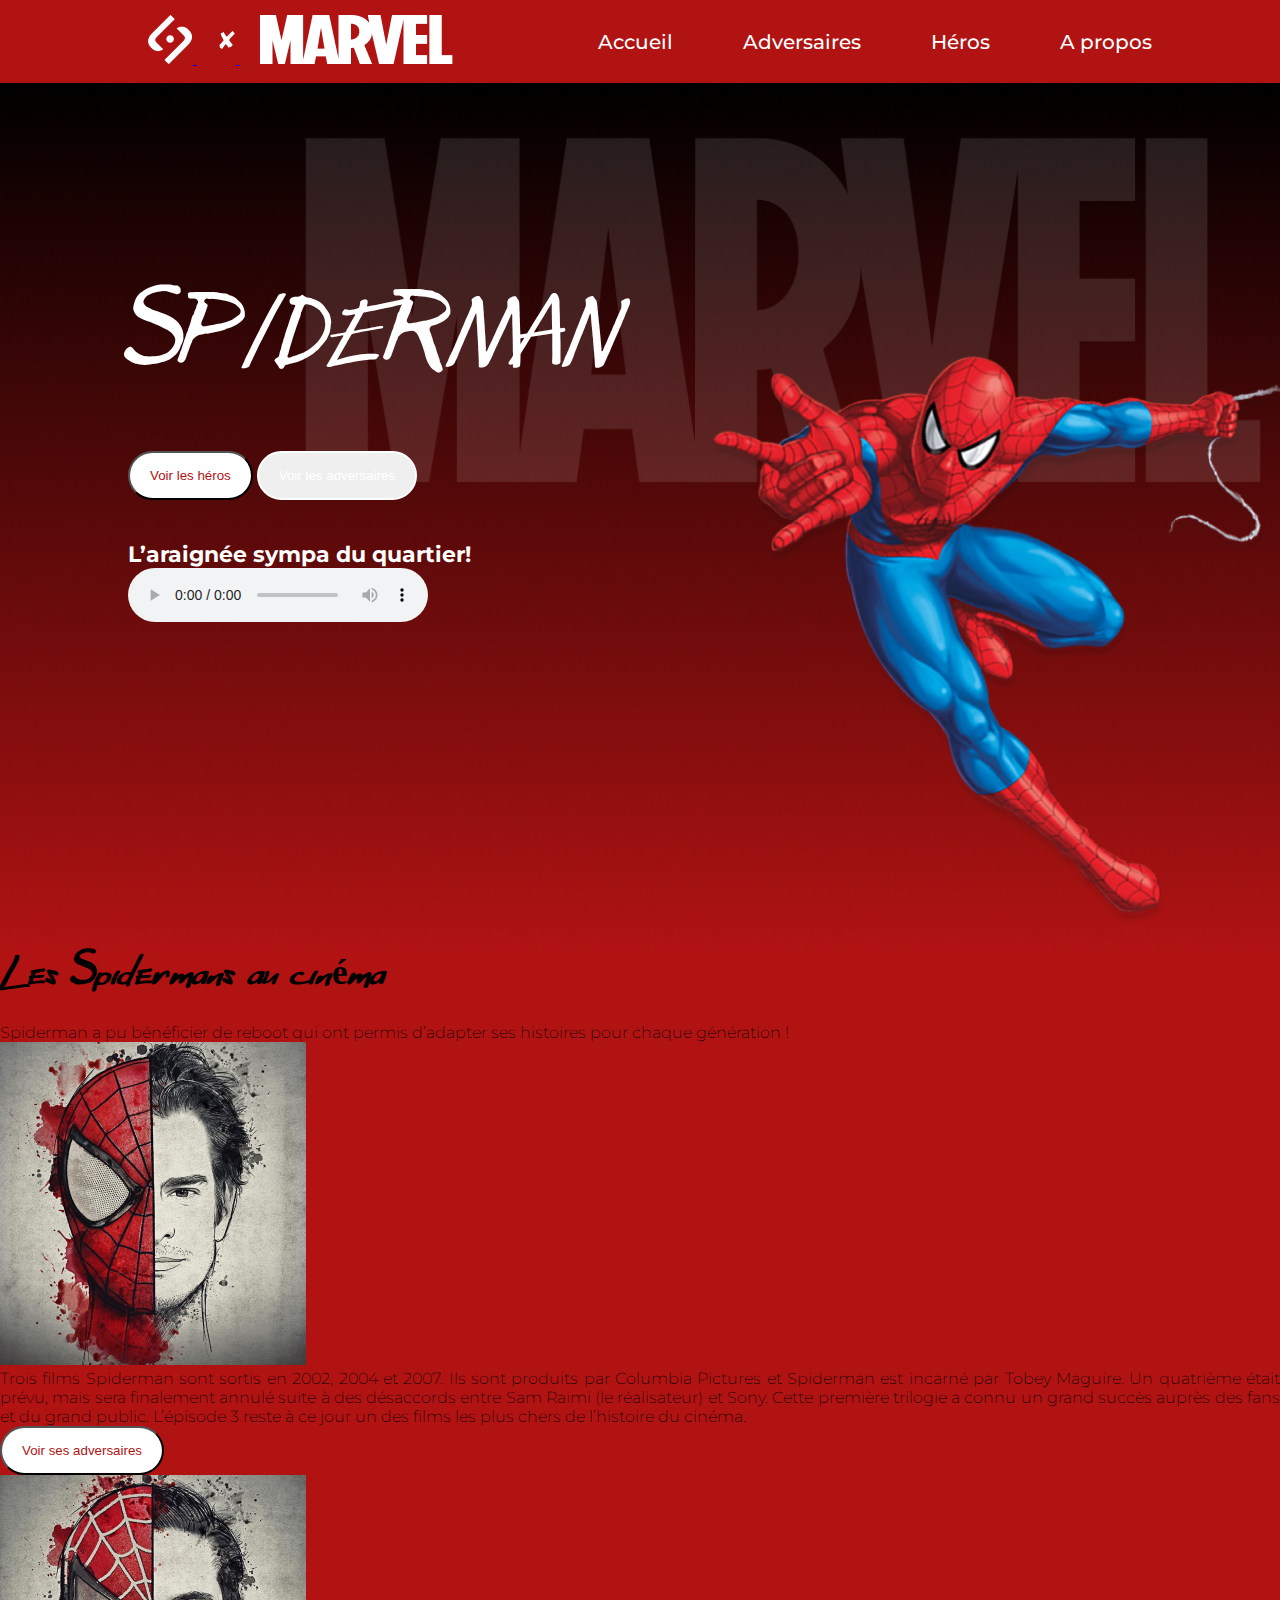
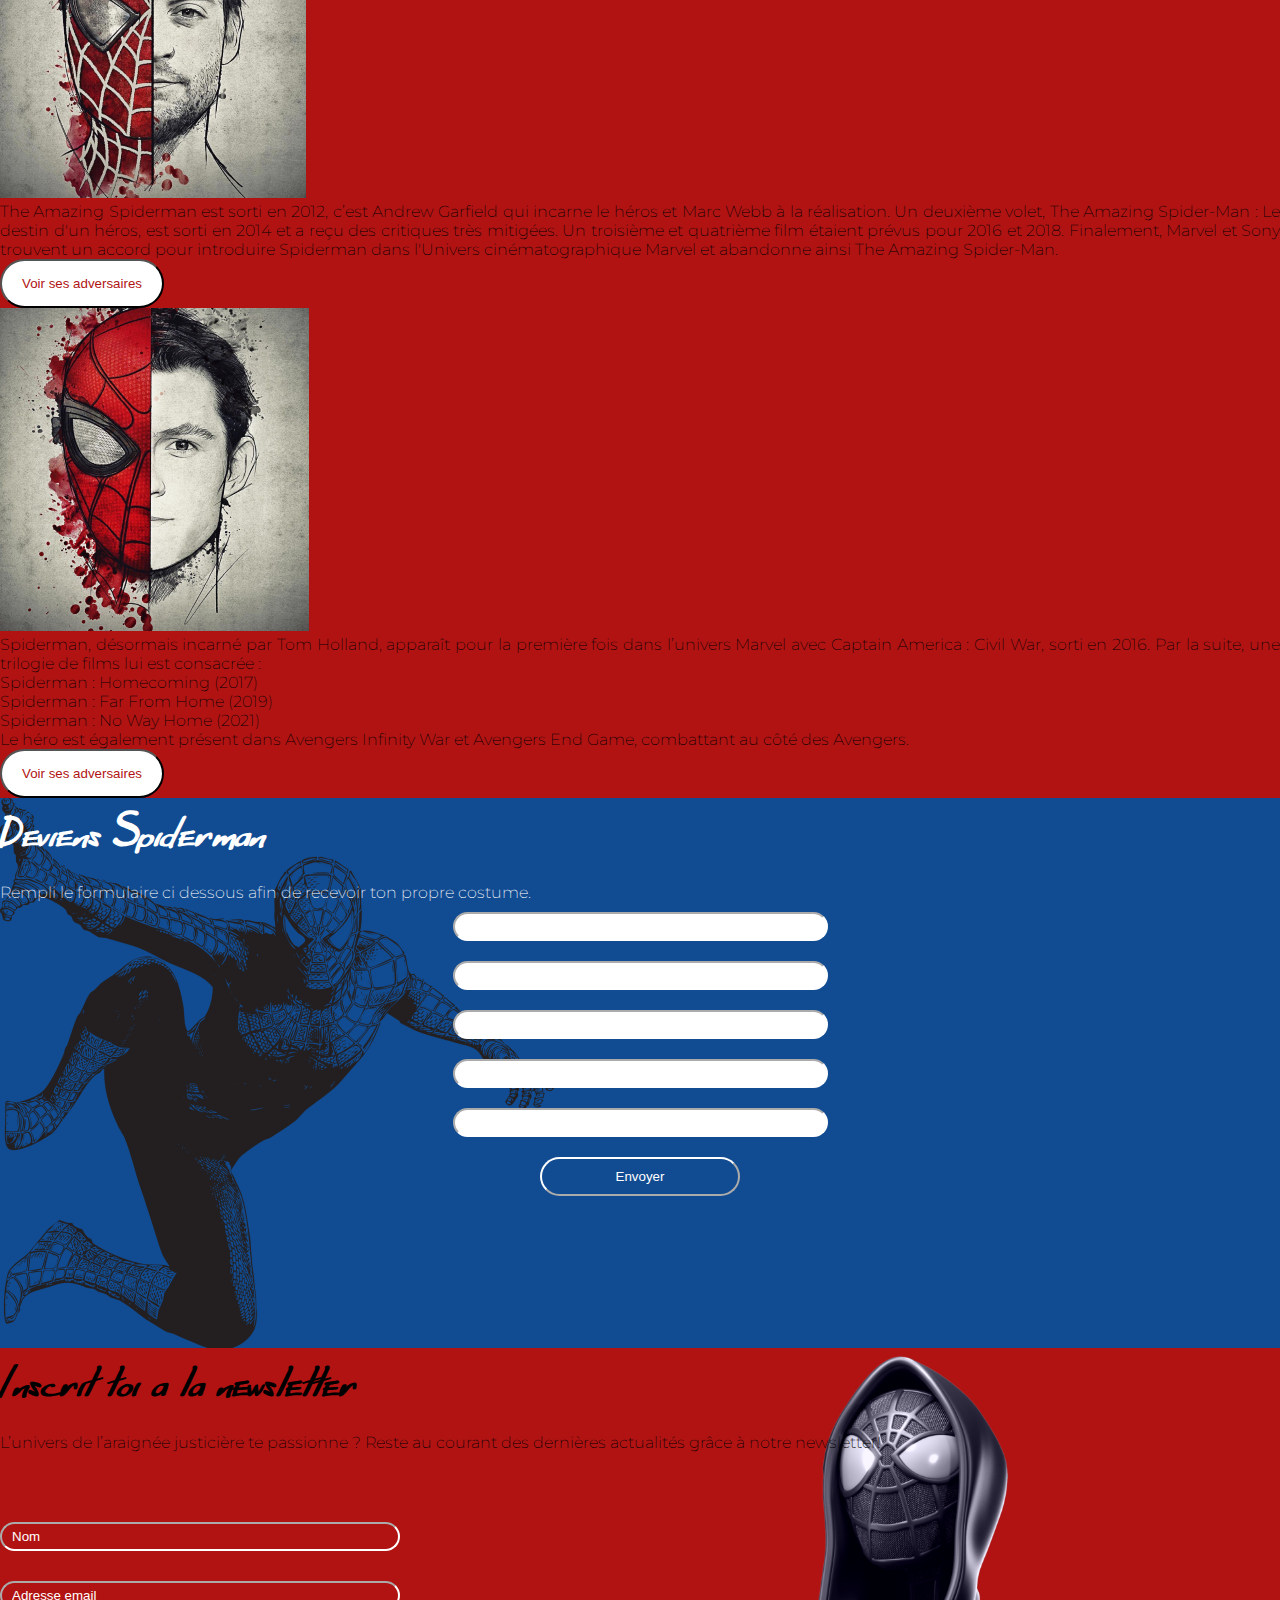
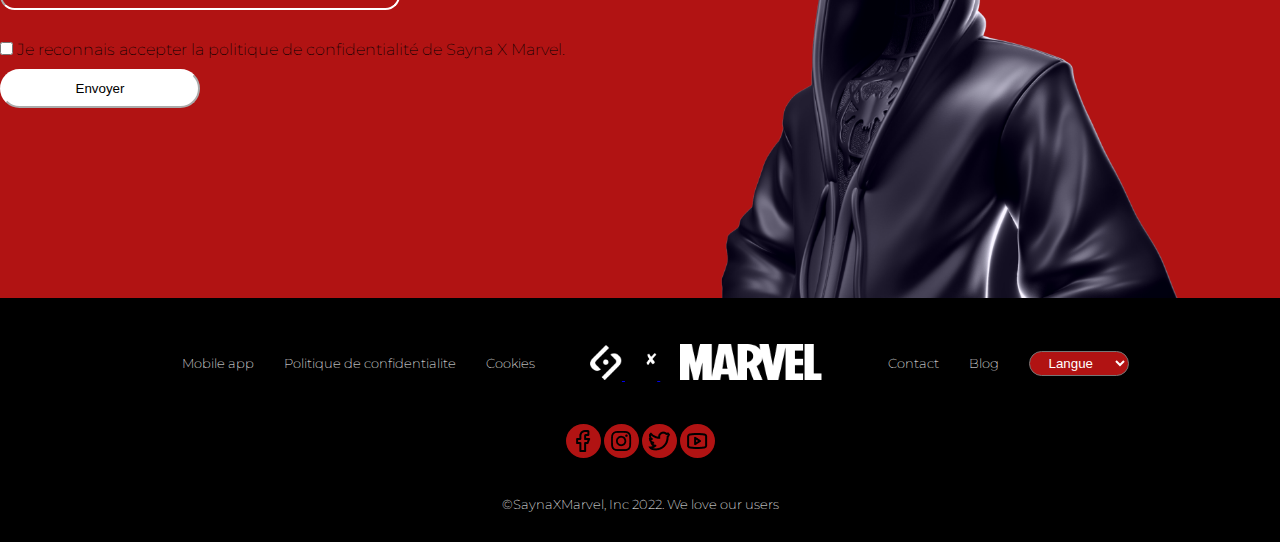
==== index.html @ 42067f9f "Commit N°1" ====
<!DOCTYPE html>
<html lang="fr">

<head>
    <meta charset="UTF-8">
    <meta http-equiv="X-UA-Compatible" content="IE=edge">
    <meta name="viewport" content="width=device-width, initial-scale=1.0">
    <link href="https://cdn.jsdelivr.net/npm/bootstrap@5.1.3/dist/css/bootstrap.min.css" rel="stylesheet" integrity="sha384-1BmE4kWBq78iYhFldvKuhfTAU6auU8tT94WrHftjDbrCEXSU1oBoqyl2QvZ6jIW3" crossorigin="anonymous">
    <link rel="stylesheet" href="https://cdnjs.cloudflare.com/ajax/libs/font-awesome/6.1.1/css/all.min.css" integrity="sha512-KfkfwYDsLkIlwQp6LFnl8zNdLGxu9YAA1QvwINks4PhcElQSvqcyVLLD9aMhXd13uQjoXtEKNosOWaZqXgel0g==" crossorigin="anonymous" referrerpolicy="no-referrer"
    />
    <link rel="stylesheet" href="./assets/css/adversaires.css">
    <link rel="stylesheet" href="./assets/css/index.css">
    <title>Spiderman - Accueil</title>
</head>

<body>
    <header id="header-top">
        <nav>
            <div class="conteneur navigbar">
                <div class="brand">
                    <a href="bonus.html">
                        <img src="./assets/logo/logo1.png" alt="">
                        <img src="./assets/logo/logo2.png" alt="">
                        <img src="./assets/logo/logo3.png" alt="">
                    </a>
                </div>
                <div class="menu">
                    <ul>
                        <li><a href="index.html">Accueil</a></li>
                        <li><a href="adversaires.html">Adversaires</a></li>
                        <li><a href="heros.html">Héros</a></li>
                        <li><a href="apropos.html">A propos</a></li>
                    </ul>
                </div>
            </div>
        </nav>
    </header>
    <main>
        <section id="hero">
            <div class="conteneur">
                <nav>
                    <div class="brand-mobile">
                        <a href="index.html">
                            <img src="./assets/logo/logo1.png" width="15%" alt="">
                            <img src="./assets/logo/logo2.png" width="10%" alt="">
                            <img src="./assets/logo/logo3.png" width="60%" alt="">
                        </a>
                        <div><i class="fa-solid fa-ellipsis fa-2x"></i></div>
                    </div>
                </nav>
            </div>
            <div class="conteneur box">
                <h1 class="titre">SPIDERMAN</h1>
                <div class="cta mt-5">
                    <button type="button" class="btn button1 me-5 ">Voir les héros</button>
                    <button type="button" class="btn button2">Voir les adversaires</button>
                </div>
                <p class="description">L’araignée sympa du quartier!</p>
                <audio class="mt-4" src="./assets/audio/audio1.mp3" controls></audio>
            </div>
        </section>
        <section id="lesspiderman" class="pb-5">
            <div class="container text-white">
                <div class="row">
                    <div class="col-md-6">
                        <h1 class="text-uppercase">Les Spidermans au cinéma</h1>
                        <p>Spiderman a pu bénéficier de reboot qui ont permis d’adapter ses histoires pour chaque génération !
                        </p>
                    </div>
                </div>
                <div class="row">
                    <div class="col-md-4 card-unique">
                        <img src="./assets/img/img2.png" class="card-img-top" alt="...">
                        <div class="card-body">
                            <p class="card-text">Trois films Spiderman sont sortis en 2002, 2004 et 2007. Ils sont produits par Columbia Pictures et Spiderman est incarné par Tobey Maguire. Un quatrième était prévu, mais sera finalement annulé suite à des désaccords entre
                                Sam Raimi (le réalisateur) et Sony. Cette première trilogie a connu un grand succès auprès des fans et du grand public. L’épisode 3 reste à ce jour un des films les plus chers de l’histoire du cinéma.
                            </p>
                            <button type="button" class="btn button1">Voir ses adversaires</button>
                        </div>
                    </div>
                    <div class="col-md-4 card-unique">
                        <img src="./assets/img/img3.png" class="card-img-top" alt="...">
                        <div class="card-body">
                            <p class="card-text">The Amazing Spiderman est sorti en 2012, c’est Andrew Garfield qui incarne le héros et Marc Webb à la réalisation. Un deuxième volet, The Amazing Spider-Man : Le destin d'un héros, est sorti en 2014 et a reçu des critiques
                                très mitigées. Un troisième et quatrième film étaient prévus pour 2016 et 2018. Finalement, Marvel et Sony trouvent un accord pour introduire Spiderman dans l'Univers cinématographique Marvel et abandonne ainsi The Amazing
                                Spider-Man.
                            </p>
                            <button type="button" class="btn button1">Voir ses adversaires</button>
                        </div>
                    </div>
                    <div class="col-md-4 card-unique">
                        <img src="./assets/img/img4.png" class="card-img-top" alt="...">
                        <div class="card-body">
                            <p class="card-text">Spiderman, désormais incarné par Tom Holland, apparaît pour la première fois dans l’univers Marvel avec Captain America : Civil War, sorti en 2016. Par la suite, une trilogie de films lui est consacrée :
                                <ul>
                                    <li>Spiderman : Homecoming (2017)</li>
                                    <li>Spiderman : Far From Home (2019)</li>
                                    <li>Spiderman : No Way Home (2021)</li>
                                </ul>
                                Le héro est également présent dans Avengers Infinity War et Avengers End Game, combattant au côté des Avengers.
                            </p>
                            <button type="button" class="btn button1">Voir ses adversaires</button>
                        </div>
                    </div>
                </div>
            </div>
        </section>
    </main>
    <section id="spiderman">
        <div class="container text-center">
            <div class="spider-content float-end">
                <div class="spiderman-head">
                    <h1 class="text-uppercase">Deviens Spiderman</h1>
                    <p>Rempli le formulaire ci dessous afin de recevoir ton propre costume.</p>
                </div>
                <div class="spiderman-formulaire text-center ">
                    <form action="" method="">
                        <input class="form-spiderman" type="text" placeholder="Nom">
                        <input class="form-spiderman" type="text" placeholder="Prenom">
                        <input class="form-spiderman" type="text" placeholder="Taille(cm)">
                        <input class="form-spiderman" type="text" placeholder="Poids en (kg)">
                        <input class="form-spiderman" type="email" name="" id="" placeholder="Adresse email">
                        <input class="form-button" type="submit" value="Envoyer">
                    </form>
                </div>
            </div>
        </div>
    </section>
    <section id="newsletter">
        <div class="container">
            <div class="row">
                <div class="col-md-6 text-white">
                    <div class="newsletter-head">
                        <h1 class="text-uppercase"> Inscrit toi a la newsletter</h1>
                        <p>L’univers de l’araignée justicière te passionne ? Reste au courant des dernières actualités grâce à notre newsletter!
                        </p>
                    </div>
                    <div class="newsletter-formulaire text-center ">
                        <form action="" method="">
                            <input class="form-newsletter" type="text" placeholder="Nom">
                            <div>
                                <input class="form-newsletter" type="email" name="" id="" placeholder="Adresse email">
                            </div>
                            <div>
                                <div class="d-flex text-center justify-content-center align-items-center ">
                                    <input type="checkbox" id="subscribeNews" name="subscribe" value="newsletter">
                                    <label for="subscribeNews" class="label pt-4">Je reconnais accepter la politique de confidentialité
                                de Sayna X Marvel. 
                            </div>
                            </div>
                            <input class="form-button btn" type="submit" value="Envoyer">
                        </form>
                    </div>
                </div>
            </div>
        </div>
    </section>
    <footer>
        <div class="conteneur footer">
            <div class="navigation-footer">
                <ul class="list1">
                    <li><a href="#">Mobile app</a></li>
                    <li><a href="#">Politique de confidentialite</a></li>
                    <li><a href="#">Cookies</a></li>
                </ul>
                <div class="brand">
                    <a href="#">
                        <img src="./assets/logo/logo1.png" width="16%" alt="">
                        <img src="./assets/logo/logo2.png" width="10%" alt="">
                        <img src="./assets/logo/logo3.png" width="50%" alt="">
                    </a>
                </div>
                <ul class="list2">
                    <li><a href="#">Contact</a></li>
                    <li><a href="#">Blog</a></li>
                    <li><select class="formselect">
                        <option selected="">Langue</option>
                        <option>Francais</option>
                        <option>Anglais</option>
                        <option>Espagnol</option>
                        <option>Creole</option>
                        </select></li>
                </ul>
            </div>
            <div class="media">
                <img src="./assets/logo/logof.png" alt="">
                <img src="./assets/logo/logoi.png" alt="">
                <img src="./assets/logo/logot.png" alt="">
                <img src="./assets/logo/logoy.png" alt="">
            </div>
            <div class="copyright">
                <p>&copy;SaynaXMarvel, Inc 2022. We love our users</p>
            </div>
        </div>
    </footer>
    <script src="https://cdn.jsdelivr.net/npm/bootstrap@5.1.3/dist/js/bootstrap.bundle.min.js" integrity="sha384-ka7Sk0Gln4gmtz2MlQnikT1wXgYsOg+OMhuP+IlRH9sENBO0LRn5q+8nbTov4+1p" crossorigin="anonymous"></script>
</body>
</html>
---- assets/css/adversaires.css ----
@import url('https://fonts.googleapis.com/css2?family=Montserrat:wght@100;200;300;500;700;800;900&display=swap');
@font-face {
    font-family: 'far_from_homecomingregular';
    src: url(../police/Far-From-Homecoming-Updated.otf) format('OpenType');
}

* {
    margin: 0;
    padding: 0;
    box-sizing: border-box;
}

body {
    font-family: Montserrat, sans-serif;
    font-weight: 200;
}

.conteneur {
    width: 80%;
    margin: 0 auto;
}

ul {
    margin: 0;
    padding: 0;
    list-style-type: none;
}

:root {
    --primary-ad-color: #f1c530;
    --black-ad-color: #000000;
    --white-ad-color: #ffffff;
}

.brand-mobile {
    display: none;
}


/* Design Navigation */

#header-top nav {
    background-color: var(--primary-ad-color);
    padding: 15px 0;
}

#header-top nav .navigbar {
    display: flex;
    justify-content: space-between;
    align-items: center;
}

#header-top nav .brand img,
footer .brand img {
    padding-left: 20px;
}

#header-top nav .brand img:nth-child(2),
footer .brand img:nth-child(2) {
    padding-bottom: 15px;
}

#header-top nav .menu ul {
    display: flex;
    justify-content: space-between;
    align-items: center;
}

#header-top nav .menu ul li {
    margin-left: 70px;
    font-size: 20px;
}

#header-top nav .menu ul li a {
    text-decoration: none;
    font-weight: 500;
    color: var(--white-ad-color);
}


/* La partie Hero Design */

#hero {
    background-image: url("../img/img7.png");
    height: 550px;
    background-repeat: no-repeat;
    background-position: center right;
    background-size: cover;
}

#hero div {
    color: var(--white-ad-color);
}

#hero .titre {
    font-family: 'far_from_homecomingregular';
    font-size: 5em;
    font-weight: 100;
}

#hero .description {
    font-weight: bold;
    font-size: 1.4em;
}

#hero .box {
    position: relative;
    top: 25%;
}


/* La section des cartes Design */

#card-section {
    background-color: var(--primary-ad-color);
    padding-top: 40px;
}

#card-section .card {
    display: flex;
    justify-content: center;
    flex-wrap: wrap;
}

#card-section .card-hero {
    border: 6px solid var(--black-ad-color);
    border-bottom-left-radius: 50px;
    border-bottom-right-radius: 50px;
    width: 300px;
    height: 600px;
    margin: 20px;
    overflow: hidden;
    box-shadow: 0px 4px 6px var(--black-ad-color);
}

#card-section .card-hero .card-image {
    background-color: var(--white-ad-color);
    height: 180px;
    margin-bottom: 15px;
    background-size: cover;
    background-position: center;
}

#card-section .card-hero:hover {
    transform: scale(1.05);
    cursor: pointer;
    transition: all 0.5s ease-in-out;
    color: var(--white-ad-color);
    background-color: var(--black-ad-color);
}


/* Ajout des images par carte */

#card-section .card-hero .card-image-1 {
    background-image: url(../img/img8.png);
}

#card-section .card-hero .card-image-2 {
    background-image: url(../img/img9.png);
}

#card-section .card-hero .card-image-3 {
    background-image: url(../img/img10.png);
}


/* Design carte contenu */

#card-section .card-hero .card-title {
    text-align: center;
    font-weight: bold;
}

#card-section .card-hero .card-content {
    padding: 15px;
    font-size: 15px;
}

#card-section .card-hero .card-content p {
    margin-bottom: 10px;
    padding-bottom: 5px;
}

#card-section .card-hero .card-content span {
    font-weight: bold;
}


/* Design Footer  */

footer {
    background-color: var(--black-ad-color);
    padding: 20px 0;
}

.footer {
    color: var(--white-ad-color);
    text-align: center;
    font-size: 13px;
}

.navigation-footer {
    display: flex;
    justify-content: center;
    align-items: center;
    padding: 2em 0;
}

.navigation-footer .list1,
.navigation-footer .list2 {
    display: flex;
    justify-content: center;
    align-items: center;
}

.navigation-footer li {
    padding-left: 30px;
}

.navigation-footer li a {
    color: var(--white-ad-color);
    text-decoration: none;
}

.navigation-footer .list2 .formselect {
    background-color: var(--primary-ad-color);
    border-radius: 50px;
    width: 100px;
    color: var(--white-ad-color);
    padding: 3px 15px;
}

footer .media {
    padding: 15px;
    margin-bottom: 10px;
}

footer .media img {
    background-color: var(--primary-ad-color);
    color: var(--white-ad-color);
    padding: 5px;
    border-radius: 50%;
}

footer .copyright {
    padding: 10px;
}


/* Mobile */

@media screen and (max-width: 768px) {
    nav .menu {
        display: none;
    }
    #hero .titre {
        font-family: 'far_from_homecomingregular';
        font-size: 5em;
        font-weight: 100;
    }
    #hero .description {
        font-weight: bold;
        font-size: 1em;
    }
}

@media screen and (max-width: 600px) {
    .conteneur {
        width: 90%;
        margin: 0 auto;
    }
    #header-top {
        display: none;
    }
    .brand-mobile {
        display: flex;
        justify-content: space-between;
        align-items: center;
        padding-top: 20%;
    }
    #hero .titre {
        font-family: 'far_from_homecomingregular';
        font-size: 2em;
        font-weight: 100;
    }
    #hero .description {
        font-weight: bold;
        font-size: 0.7em;
    }
    /* Footer mobile*/
    .navigation-footer {
        display: block;
    }
    .navigation-footer .list1,
    .navigation-footer .list2 {
        display: block;
        padding-bottom: 10px;
    }
    .navigation-footer .list1 {
        margin-bottom: 20px;
    }
    .navigation-footer .list2 {
        margin-top: 20px;
    }
    .navigation-footer .list1 li,
    .navigation-footer .list2 li {
        padding-bottom: 10px;
    }
    footer .copyright {
        font-size: 10px;
    }
}
---- assets/css/index.css ----
:root {
    --primary-ad-color: #b11313;
    --black-ad-color: #000000;
    --white-ad-color: #ffffff;
    --blue-color: #114c92;
}

#hero {
    background-image: url("../img/img1.png");
    background-color: var(--primary-ad-color);
    height: 870px;
    background-repeat: no-repeat;
    background-position: center right;
    background-size: auto;
}

.titre {
    margin-bottom: 50px;
}

#lesspiderman {
    background-color: var(--primary-ad-color);
}

#lesspiderman h1 {
    font-size: 35px;
}

.cta {
    margin-top: 70px;
    margin-bottom: 40px;
}

.button1 {
    background-color: var(--white-ad-color);
    color: var(--primary-ad-color);
    border-radius: 40px;
    padding: 15px 20px;
}

.cta .button2 {
    border: var(--white-ad-color) 2px solid;
    color: var(--white-ad-color);
    border-radius: 40px;
    padding: 15px 20px;
}

.card-text {
    text-align: justify;
}


/* .card-unique{
    width: 30%;
    margin-right: auto;
} */

.card-unique ul {
    list-style-type: disc;
    margin-left: 20px;
    padding: 0;
    margin: 0;
}

#spiderman {
    color: var(--white-ad-color);
    background-color: var(--blue-color);
    height: 550px;
    background-image: url("../img/img5.png");
    background-position: center left;
    background-size: auto;
    background-repeat: no-repeat;
    padding: 20px 0;
}

h1 {
    font-family: 'far_from_homecomingregular';
    font-size: 35px;
    margin-bottom: 30px;
}

#spiderman form {
    display: flex;
    flex-direction: column;
}

#spiderman .spiderman-formulaire .form-spiderman,
input[type=submit] {
    width: 375px;
    border-radius: 30px;
    color: var(--white-ad-color);
    border-color: var(--white-ad-color);
    padding: 5px;
    margin: 10px auto;
}

input[type=submit] {
    width: 200px;
    background-color: transparent;
    padding: 10px 20px;
}

#newsletter {
    background-color: var(--primary-ad-color);
    height: 550px;
    background-image: url("../img/img6.png");
    background-position: center right;
    background-size: 700px;
    background-repeat: no-repeat;
    padding: 20px 0;
}

.newsletter-formulaire {
    margin-top: 70px;
}

.newsletter-formulaire input[type=text],
.newsletter-formulaire input[type=email] {
    border-radius: 20px;
    width: 400px;
    margin-bottom: 30px;
    padding: 5px 10px;
    background-color: #ffffff00;
    border-color: white;
}

::placeholder {
    color: white;
}

.newsletter-formulaire input[type=submit] {
    background-color: white;
    color: #000000;
}
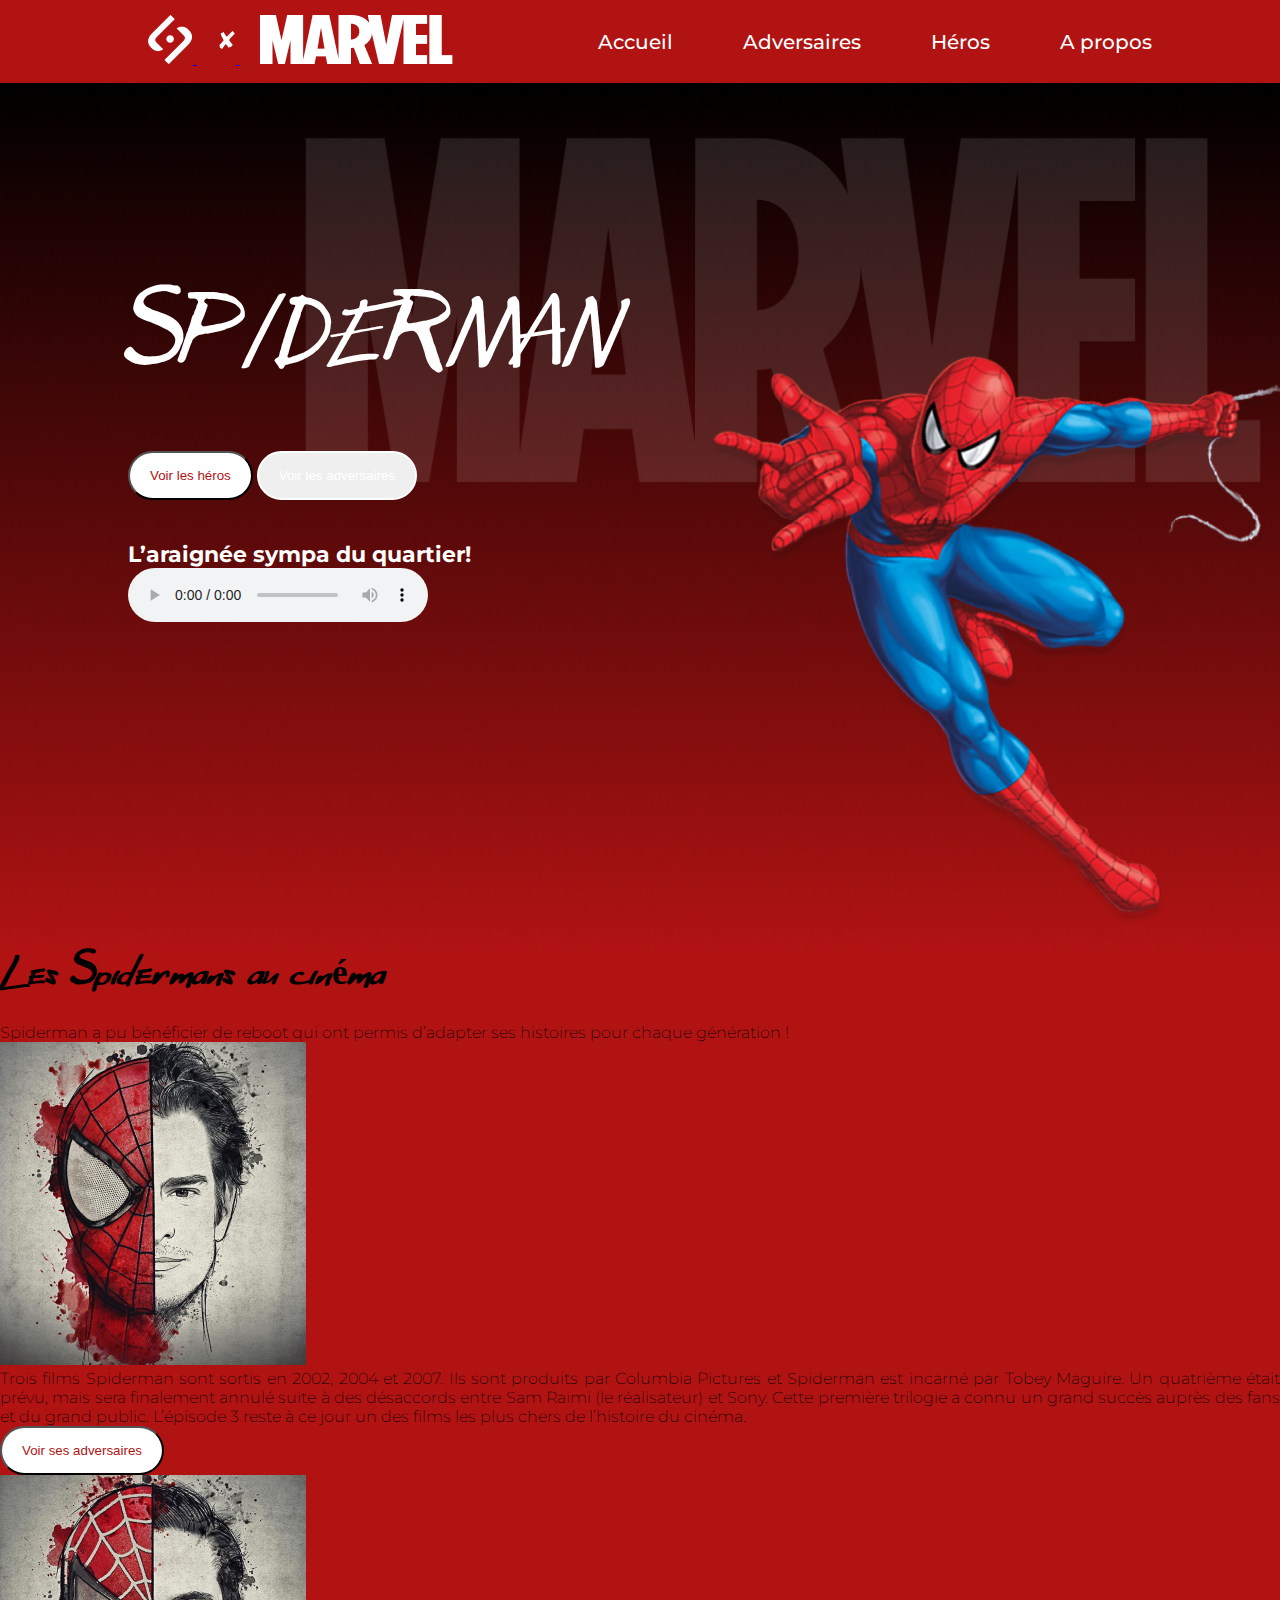
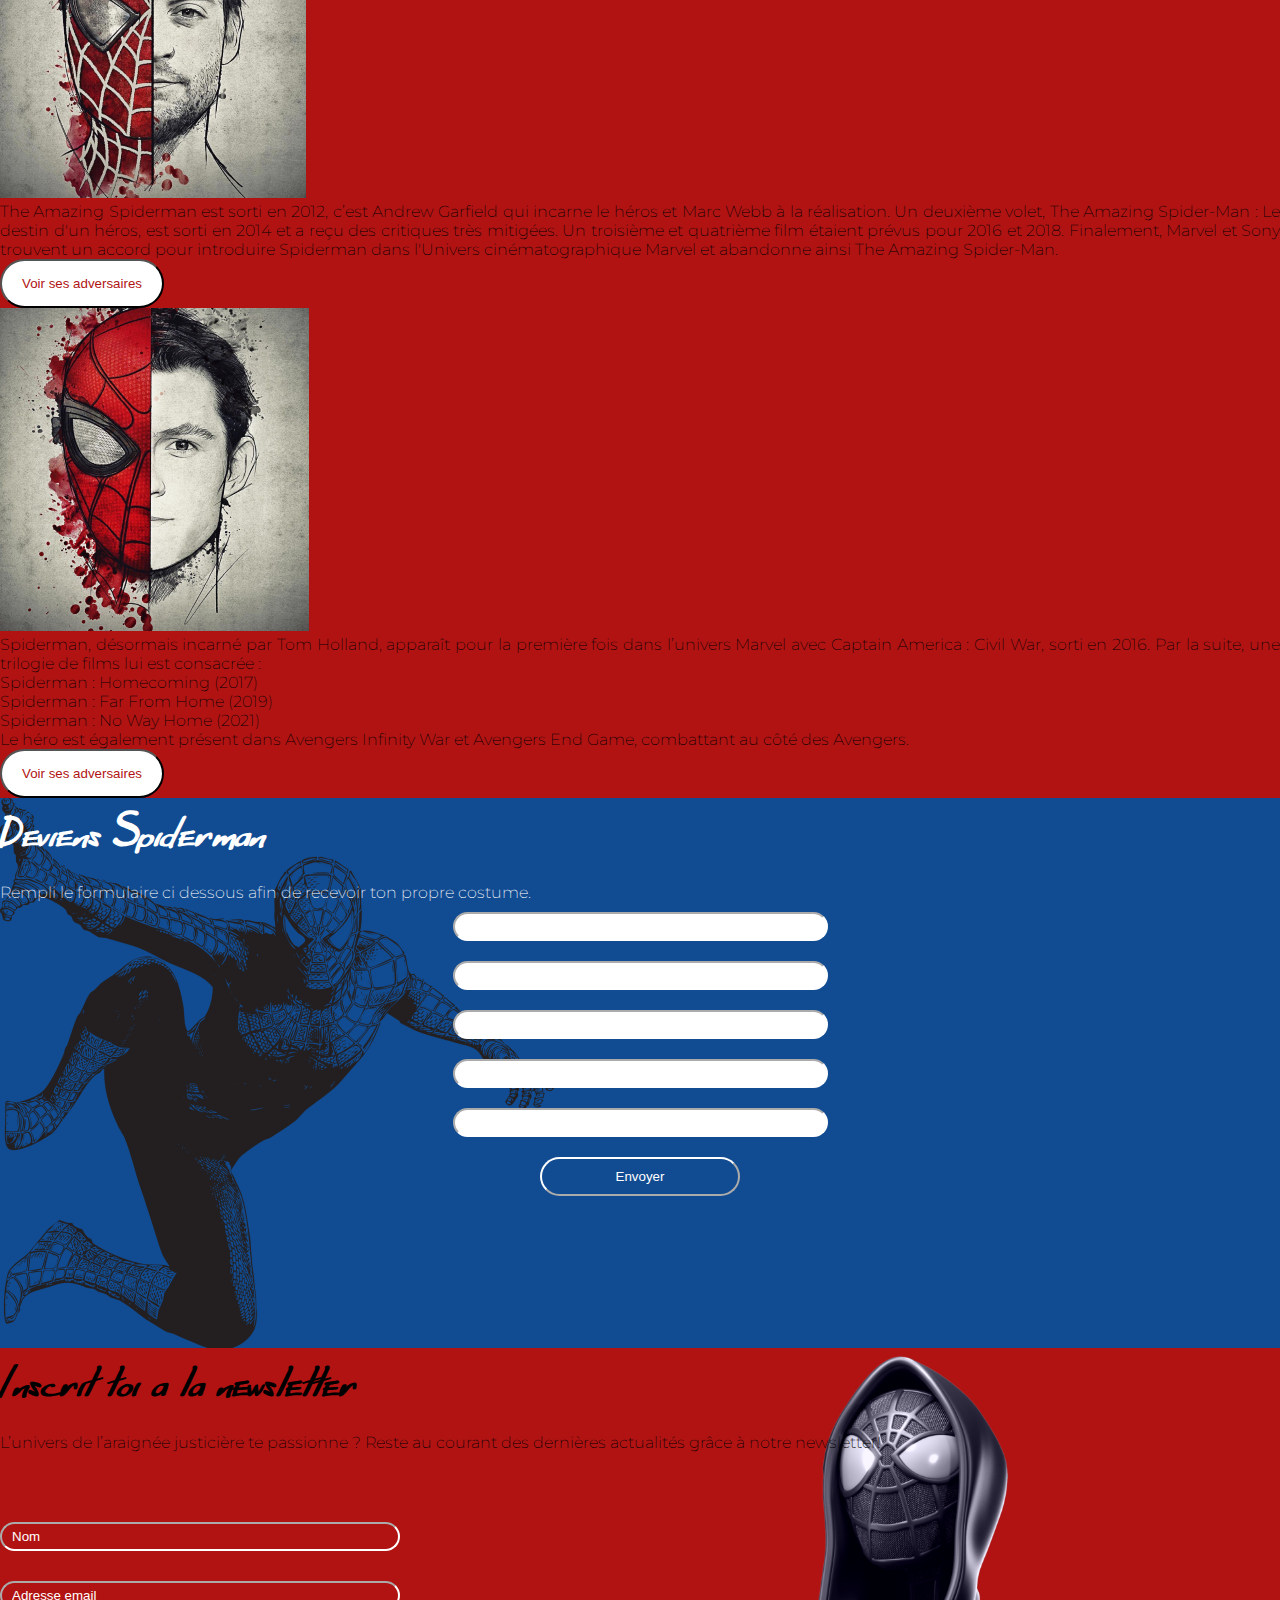
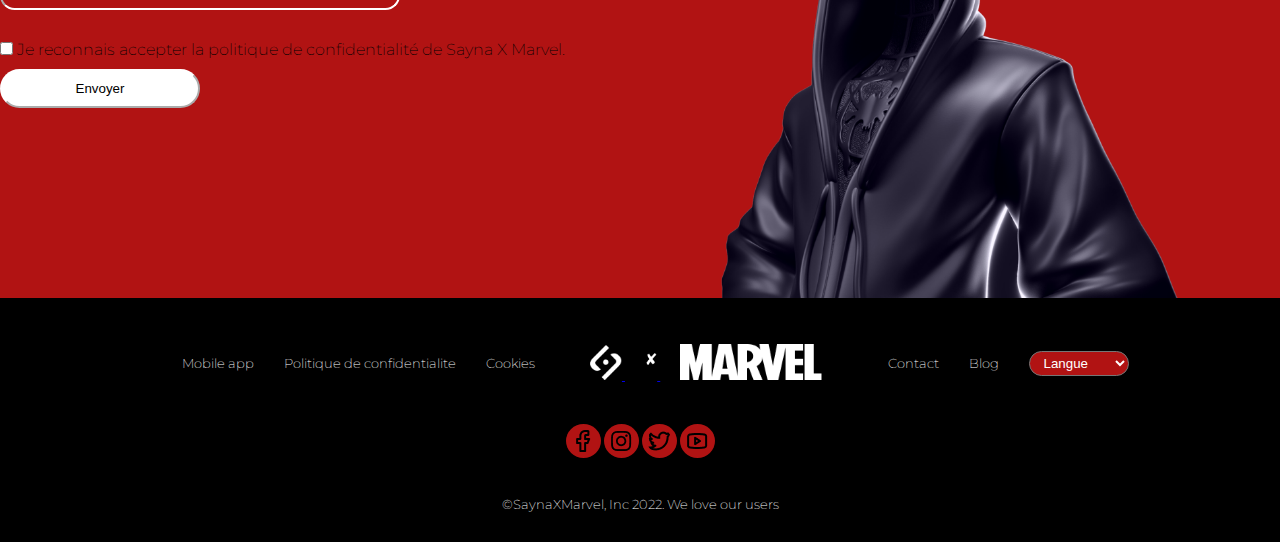
==== commit 8ad4d9ce: "Commit N°7 - effet hover boutons : inversion couleur fond/texte; surbrillance boutons; texte épais" ====
--- a/index.html
+++ b/index.html
@@ -8,6 +8,7 @@
     <link href="https://cdn.jsdelivr.net/npm/bootstrap@5.1.3/dist/css/bootstrap.min.css" rel="stylesheet" integrity="sha384-1BmE4kWBq78iYhFldvKuhfTAU6auU8tT94WrHftjDbrCEXSU1oBoqyl2QvZ6jIW3" crossorigin="anonymous">
     <link rel="stylesheet" href="https://cdnjs.cloudflare.com/ajax/libs/font-awesome/6.1.1/css/all.min.css" integrity="sha512-KfkfwYDsLkIlwQp6LFnl8zNdLGxu9YAA1QvwINks4PhcElQSvqcyVLLD9aMhXd13uQjoXtEKNosOWaZqXgel0g==" crossorigin="anonymous" referrerpolicy="no-referrer"
     />
+    <link rel="stylesheet" href="./assets/css/heros.css">
     <link rel="stylesheet" href="./assets/css/adversaires.css">
     <link rel="stylesheet" href="./assets/css/index.css">
     <title>Spiderman - Accueil</title>
@@ -52,8 +53,8 @@
             <div class="conteneur box">
                 <h1 class="titre">SPIDERMAN</h1>
                 <div class="cta mt-5">
-                    <button type="button" class="btn button1 me-5 ">Voir les héros</button>
-                    <button type="button" class="btn button2">Voir les adversaires</button>
+                    <button type="button" class="btn btna button1 me-5 ">Voir les héros</button>
+                    <button type="button" class="btn btno button2">Voir les adversaires</button>
                 </div>
                 <p class="description">L’araignée sympa du quartier!</p>
                 <audio class="mt-4" src="./assets/audio/audio1.mp3" controls></audio>
@@ -75,7 +76,7 @@
                             <p class="card-text">Trois films Spiderman sont sortis en 2002, 2004 et 2007. Ils sont produits par Columbia Pictures et Spiderman est incarné par Tobey Maguire. Un quatrième était prévu, mais sera finalement annulé suite à des désaccords entre
                                 Sam Raimi (le réalisateur) et Sony. Cette première trilogie a connu un grand succès auprès des fans et du grand public. L’épisode 3 reste à ce jour un des films les plus chers de l’histoire du cinéma.
                             </p>
-                            <button type="button" class="btn button1">Voir ses adversaires</button>
+                            <button type="button" class="btn btna button1">Voir ses adversaires</button>
                         </div>
                     </div>
                     <div class="col-md-4 card-unique">
@@ -85,7 +86,7 @@
                                 très mitigées. Un troisième et quatrième film étaient prévus pour 2016 et 2018. Finalement, Marvel et Sony trouvent un accord pour introduire Spiderman dans l'Univers cinématographique Marvel et abandonne ainsi The Amazing
                                 Spider-Man.
                             </p>
-                            <button type="button" class="btn button1">Voir ses adversaires</button>
+                            <button type="button" class="btn btna button1">Voir ses adversaires</button>
                         </div>
                     </div>
                     <div class="col-md-4 card-unique">
@@ -99,7 +100,7 @@
                                 </ul>
                                 Le héro est également présent dans Avengers Infinity War et Avengers End Game, combattant au côté des Avengers.
                             </p>
-                            <button type="button" class="btn button1">Voir ses adversaires</button>
+                            <button type="button" class="btn btna button1">Voir ses adversaires</button>
                         </div>
                     </div>
                 </div>
@@ -120,7 +121,7 @@
                         <input class="form-spiderman" type="text" placeholder="Taille(cm)">
                         <input class="form-spiderman" type="text" placeholder="Poids en (kg)">
                         <input class="form-spiderman" type="email" name="" id="" placeholder="Adresse email">
-                        <input class="form-button" type="submit" value="Envoyer">
+                        <input class="form-button btnn" type="submit" value="Envoyer">
                     </form>
                 </div>
             </div>
@@ -148,7 +149,7 @@
                                 de Sayna X Marvel. 
                             </div>
                             </div>
-                            <input class="form-button btn" type="submit" value="Envoyer">
+                            <input class="form-button btn btn3" type="submit" value="Envoyer">
                         </form>
                     </div>
                 </div>
@@ -173,7 +174,7 @@
                 <ul class="list2">
                     <li><a href="#">Contact</a></li>
                     <li><a href="#">Blog</a></li>
-                    <li><select class="formselect">
+                    <li><select class="formselect btn4">
                         <option selected="">Langue</option>
                         <option>Francais</option>
                         <option>Anglais</option>
@@ -193,6 +194,9 @@
             </div>
         </div>
     </footer>
+    <!--<script src="./assets/js/jquery-git.js"></script>-->
+    <script src="./assets/js/jquery-3.6.0.min.js"></script>
+    <script src="./assets/js/index.js"></script>
     <script src="https://cdn.jsdelivr.net/npm/bootstrap@5.1.3/dist/js/bootstrap.bundle.min.js" integrity="sha384-ka7Sk0Gln4gmtz2MlQnikT1wXgYsOg+OMhuP+IlRH9sENBO0LRn5q+8nbTov4+1p" crossorigin="anonymous"></script>
 </body>
 </html>--- a/assets/css/heros.css
+++ b/assets/css/heros.css
@@ -0,0 +1,192 @@
+:root {
+    --primary-ad-color: #114c92;
+    --black-ad-color: #000000;
+    --white-ad-color: #ffffff;
+    --red-color: #b11313;
+}
+
+
+/* LA partie Hero de la Page HEROS */
+
+#hero {
+    background-image: url("../img/img19.png");
+    height: 550px;
+    background-repeat: no-repeat;
+    background-position: center;
+    background-size: cover;
+}
+
+
+/* Design de la partie Valeurs */
+
+#valeurs,
+#heros-info,
+#entourage {
+    background-color: var(--primary-ad-color);
+    color: var(--white-ad-color);
+    padding: 3em;
+}
+
+#valeurs .valeurs-head {
+    margin-bottom: 4em;
+}
+
+#valeurs h1 {
+    font-family: 'far_from_homecomingregular';
+    font-size: 2em;
+    font-weight: 100;
+}
+
+#valeurs .text,
+#heros-info .text {
+    padding-right: 2em;
+    font-size: 0.9em;
+    text-align: justify;
+    text-justify: inter-word;
+}
+
+
+/* Design de la section fondations */
+
+#fondations {
+    background-image: url("../img/img20.png");
+    height: 500px;
+    background-position: center;
+    background-size: cover;
+    /*background-attachment: fixed;*/
+}
+
+#fondations h1 {
+    font-family: 'far_from_homecomingregular';
+    font-size: 3em;
+    padding-top: 1.5em;
+}
+
+
+/* La partie Design de son Entourage */
+
+#entourage h1 {
+    font-family: 'far_from_homecomingregular';
+}
+
+#entourage .entourage-image2 {
+    margin-top: -100px;
+    margin-left: 200px;
+}
+
+#entourage .entourage-text {
+    text-align: justify;
+    text-justify: inter-word;
+}
+
+
+/* Design partie avengers */
+
+#avengers {
+    background-color: var(--red-color);
+    background-image: url(../img/img32.png);
+    background-size: 675px;
+    height: 1000px;
+    background-repeat: no-repeat;
+    background-position: center right;
+}
+
+#avengers h1 {
+    font-family: 'far_from_homecomingregular';
+}
+
+#avengers .avengers-text {
+    text-align: justify;
+    margin-left: 0;
+    font-size: 13px;
+}
+
+.avengers-img {
+    width: 200px;
+    margin: 10px;
+}
+
+
+/* Design Partie Univers */
+
+#univers {
+    background-image: url(../img/img33.png);
+    background-color: var(--primary-ad-color);
+    height: 630px;
+    background-repeat: no-repeat;
+    background-size: cover;
+    background-position: center;
+}
+
+#univers h3 {
+    font-family: 'far_from_homecomingregular';
+}
+
+#univers .univers-content {
+    width: 500px;
+    background-color: #114b9298;
+    padding: 15px 35px;
+    position: relative;
+    left: 50%;
+    top: 3%;
+}
+
+#univers .univers-text {
+    text-align: justify;
+    font-size: 15px;
+}
+
+
+/* Design Mobile */
+
+@media screen and (max-width: 600px) {
+    .valeurs-head {
+        text-align: center;
+    }
+    .valeurs-head h3 {
+        font-size: 15px;
+        padding: 0;
+    }
+    #valeurs .text,
+    #heros-info .text {
+        padding-right: 0;
+    }
+    #valeurs .video iframe {
+        width: 320px;
+    }
+    /* mobile fondations */
+    #fondations {
+        text-align: center;
+        padding-top: 67px;
+    }
+    #fondations h1 {
+        font-size: 25px;
+    }
+    #fondations h3 {
+        font-size: 15px;
+    }
+    /* mobile entourage */
+    #entourage .entourage-head {
+        text-align: center;
+        margin-bottom: 60px;
+    }
+    #entourage .entourage-image2 {
+        margin-top: 30px;
+        margin-left: 0;
+        margin-bottom: 18px;
+    }
+    #entourage h1 {
+        font-size: 25px;
+        margin-bottom: 26px;
+    }
+    #entourage .entourage3-img {
+        display: flex;
+        justify-content: center;
+        width: 43%;
+        margin: 0 auto;
+    }
+    #avengers,
+    #univers {
+        display: none;
+    }
+}--- a/assets/css/adversaires.css
+++ b/assets/css/adversaires.css
@@ -228,7 +228,7 @@
     border-radius: 50px;
     width: 100px;
     color: var(--white-ad-color);
-    padding: 3px 15px;
+    padding: 3px 10px;
 }
 
 footer .media {
--- a/assets/css/index.css
+++ b/assets/css/index.css
@@ -3,6 +3,7 @@
     --black-ad-color: #000000;
     --white-ad-color: #ffffff;
     --blue-color: #114c92;
+    --trans-ad-color: rgba(250, 100, 100, 0);
 }
 
 #hero {
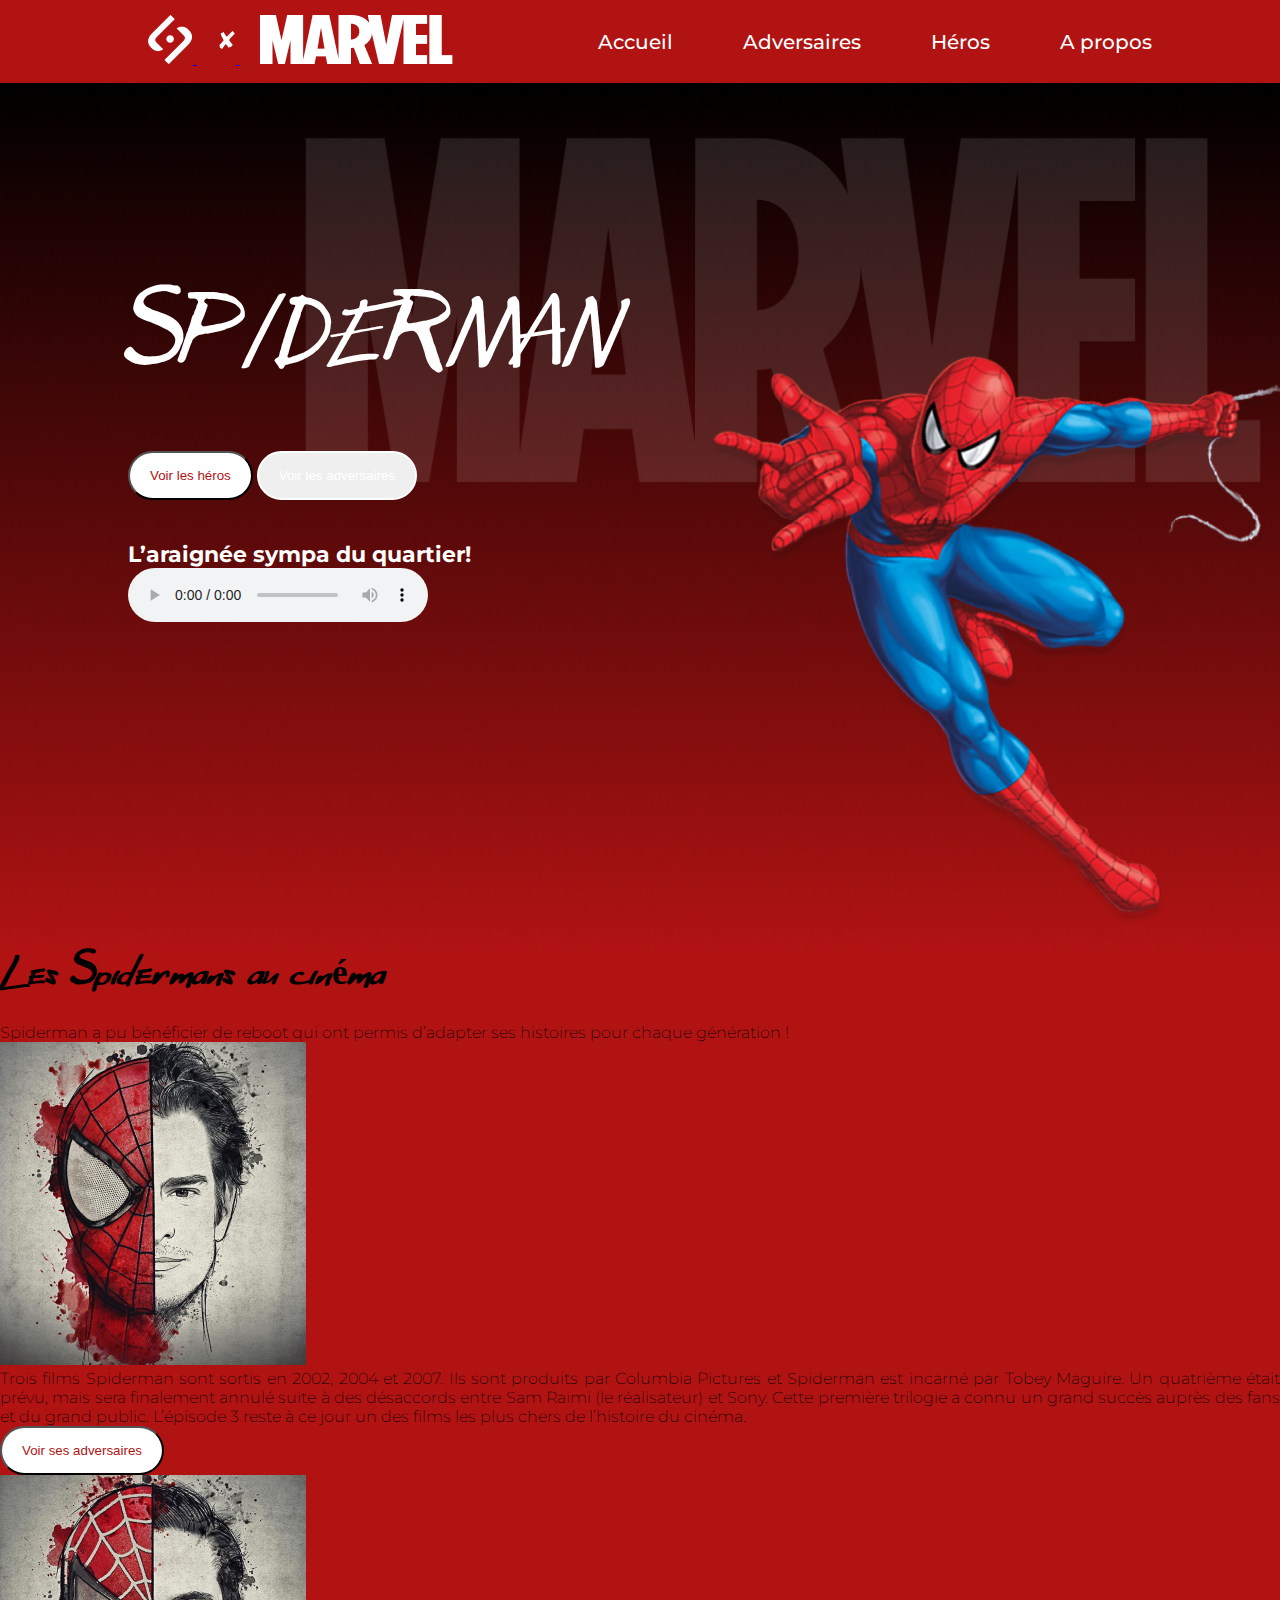
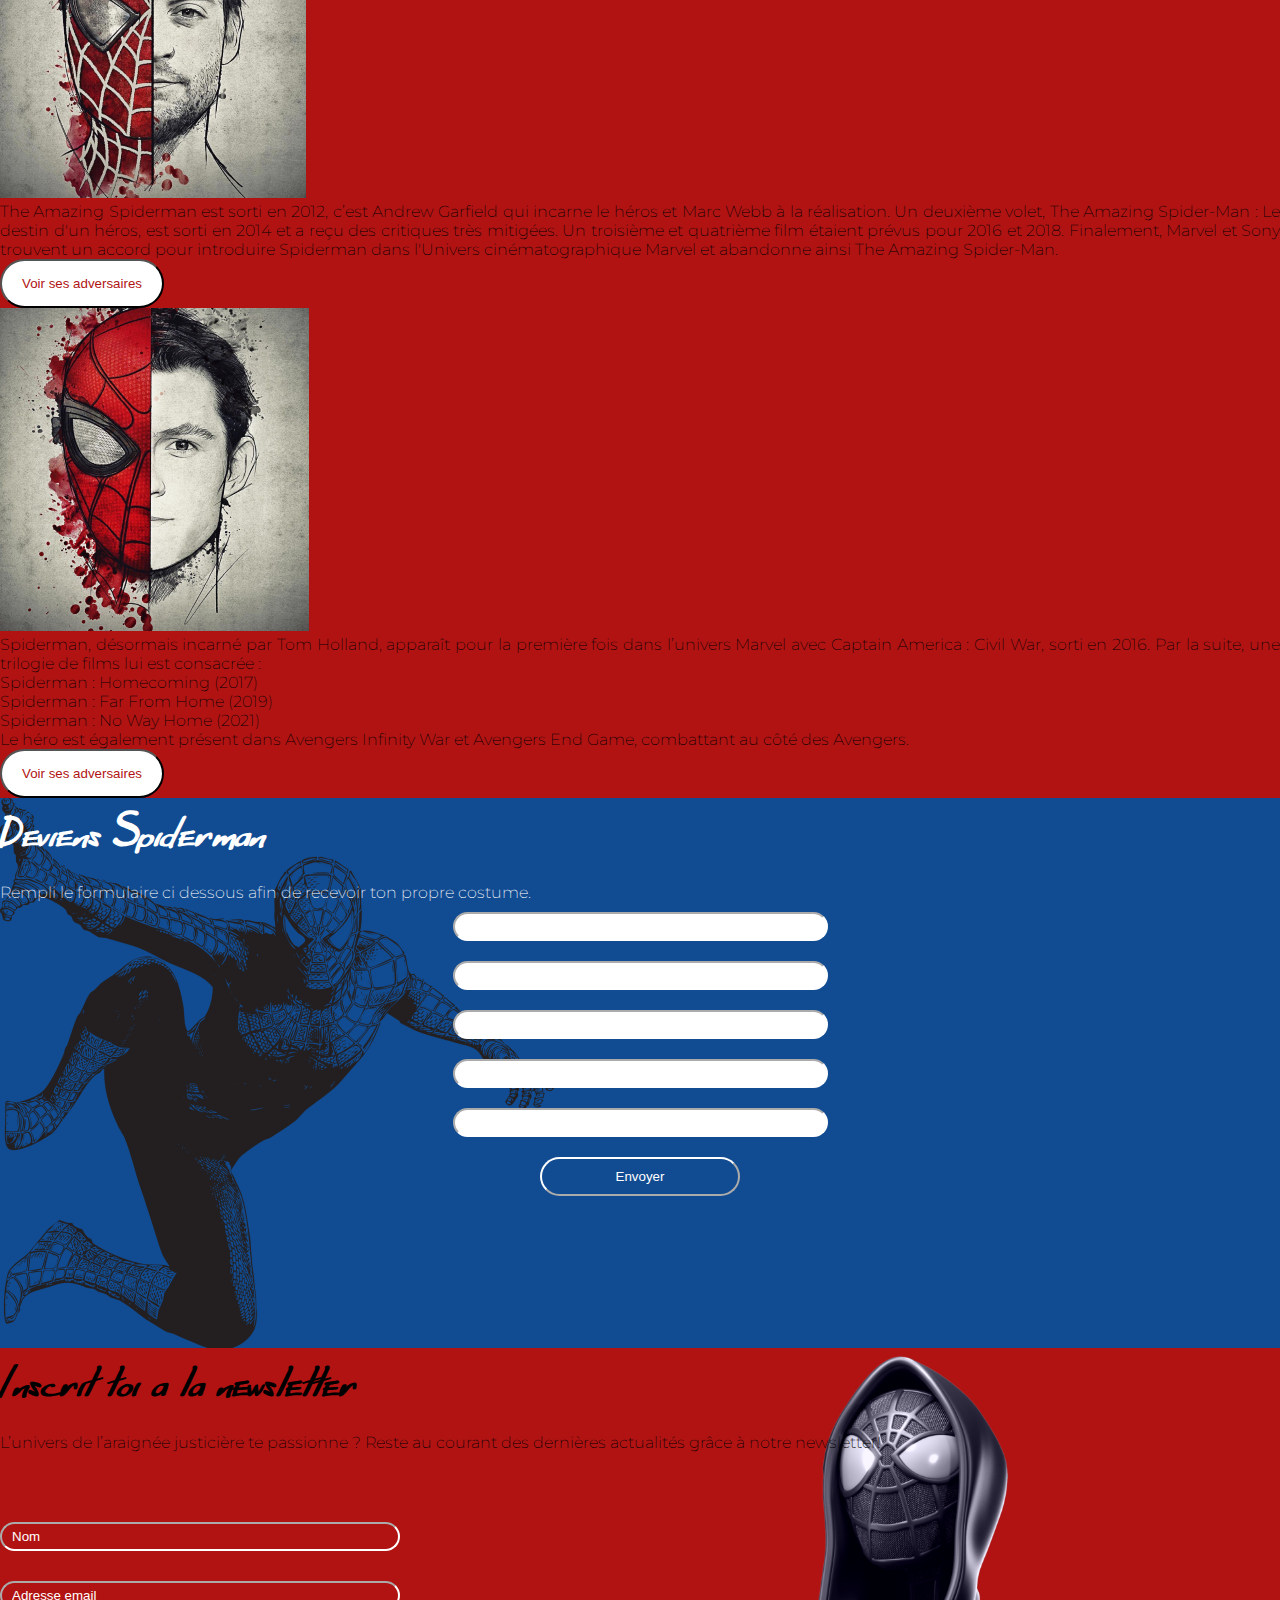
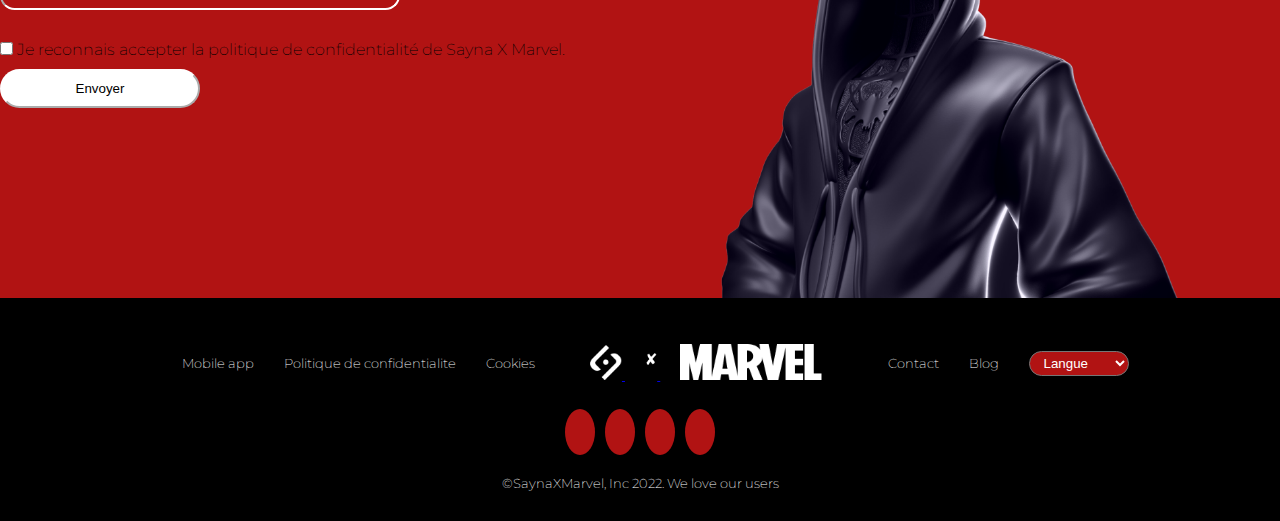
==== commit 8b0d641b: "Commit N°8 - effet “hover” sur les icônes des réseaux sociaux lorsque la souris survole l’élément : " ====
--- a/index.html
+++ b/index.html
@@ -8,6 +8,7 @@
     <link href="https://cdn.jsdelivr.net/npm/bootstrap@5.1.3/dist/css/bootstrap.min.css" rel="stylesheet" integrity="sha384-1BmE4kWBq78iYhFldvKuhfTAU6auU8tT94WrHftjDbrCEXSU1oBoqyl2QvZ6jIW3" crossorigin="anonymous">
     <link rel="stylesheet" href="https://cdnjs.cloudflare.com/ajax/libs/font-awesome/6.1.1/css/all.min.css" integrity="sha512-KfkfwYDsLkIlwQp6LFnl8zNdLGxu9YAA1QvwINks4PhcElQSvqcyVLLD9aMhXd13uQjoXtEKNosOWaZqXgel0g==" crossorigin="anonymous" referrerpolicy="no-referrer"
     />
+
     <link rel="stylesheet" href="./assets/css/heros.css">
     <link rel="stylesheet" href="./assets/css/adversaires.css">
     <link rel="stylesheet" href="./assets/css/index.css">
@@ -184,10 +185,10 @@
                 </ul>
             </div>
             <div class="media">
-                <img src="./assets/logo/logof.png" alt="">
-                <img src="./assets/logo/logoi.png" alt="">
-                <img src="./assets/logo/logot.png" alt="">
-                <img src="./assets/logo/logoy.png" alt="">
+                <i class="fa-brands fa-facebook-f fa-2x footer-icones"></i>
+                <i class="fa-brands fa-instagram fa-2x footer-icones"></i>
+                <i class="fa-brands fa-twitter fa-2x footer-icones"></i>
+                <i class="fa-brands fa-youtube fa-2x footer-icones"></i>
             </div>
             <div class="copyright">
                 <p>&copy;SaynaXMarvel, Inc 2022. We love our users</p>
@@ -197,6 +198,7 @@
     <!--<script src="./assets/js/jquery-git.js"></script>-->
     <script src="./assets/js/jquery-3.6.0.min.js"></script>
     <script src="./assets/js/index.js"></script>
+    <script src="./assets/js/adversaires.js"></script>
     <script src="https://cdn.jsdelivr.net/npm/bootstrap@5.1.3/dist/js/bootstrap.bundle.min.js" integrity="sha384-ka7Sk0Gln4gmtz2MlQnikT1wXgYsOg+OMhuP+IlRH9sENBO0LRn5q+8nbTov4+1p" crossorigin="anonymous"></script>
 </body>
 </html>--- a/assets/css/adversaires.css
+++ b/assets/css/adversaires.css
@@ -243,6 +243,14 @@
     border-radius: 50%;
 }
 
+.footer-icones {
+    margin: 5px;
+    padding: 15px;
+    background: var(--primary-ad-color);
+    color: var(--black-ad-color);
+    border-radius: 100%;
+}
+
 footer .copyright {
     padding: 10px;
 }
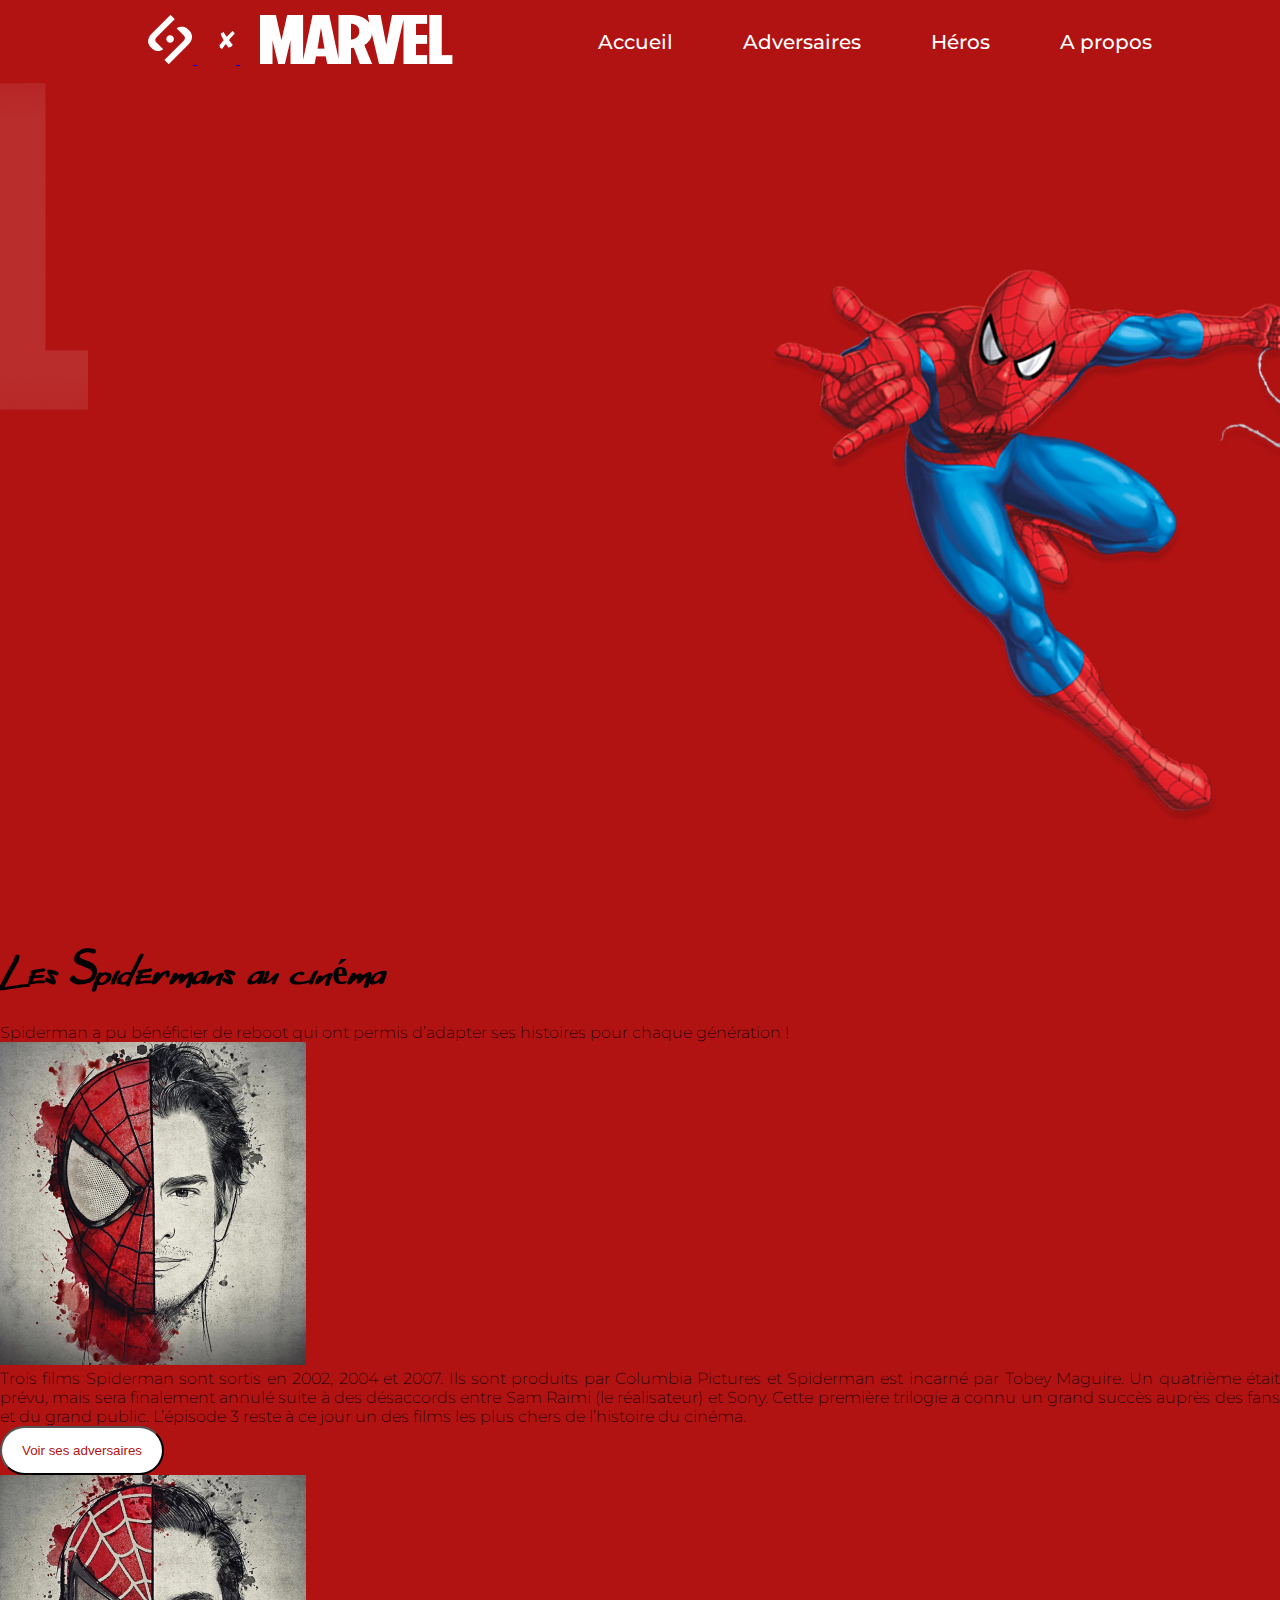
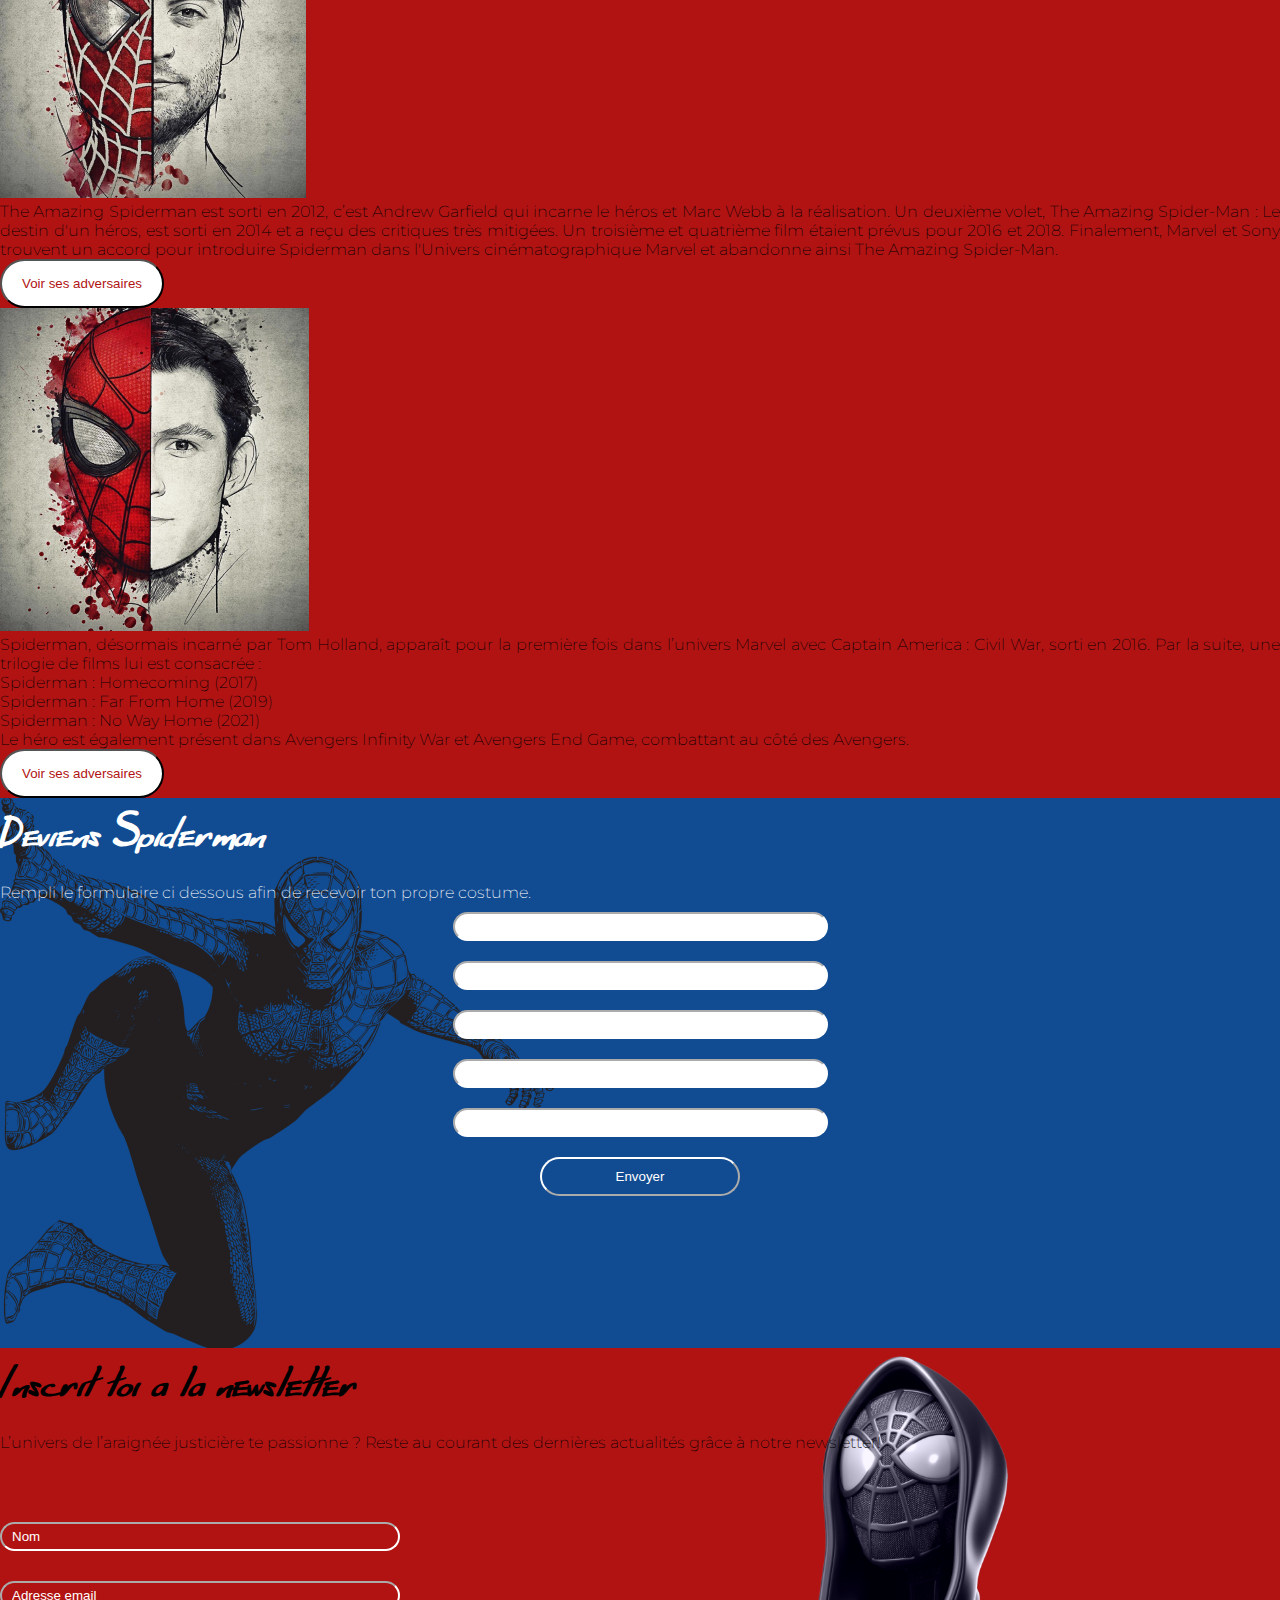
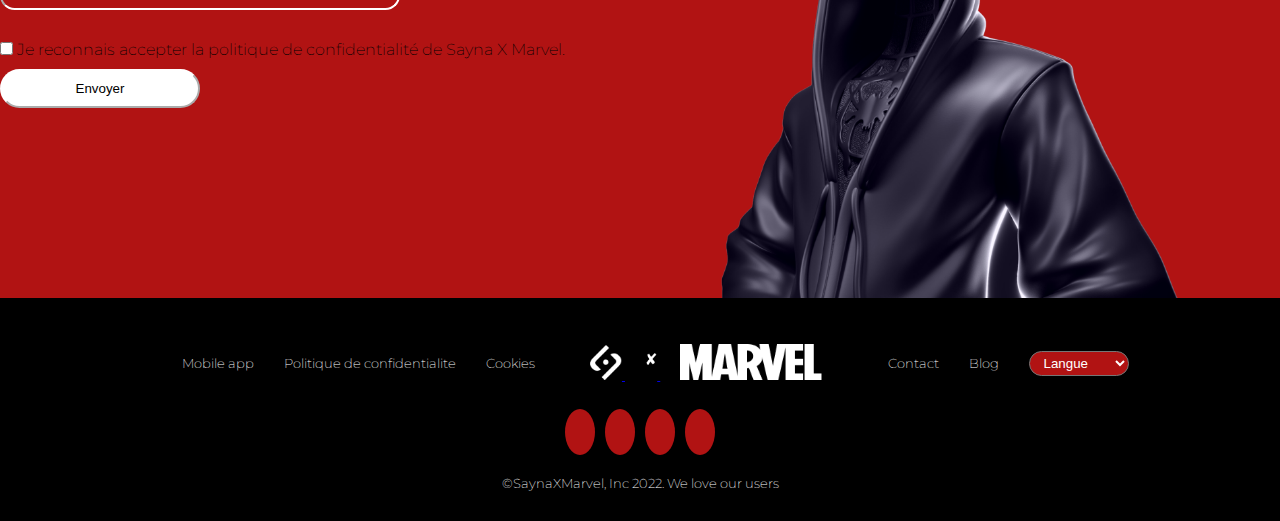
==== commit cae9ee2b: "Commit N°10 - Animation du texte "MARVEL" de la page Home et création d'un dossier "imgjs"" ====
--- a/index.html
+++ b/index.html
@@ -39,6 +39,8 @@
     </header>
     <main>
         <section id="hero">
+            <img id="marveltext" src="./assets/imgjs/home1.png" alt="">
+            <img id="marvelimage" src="./assets/imgjs/home2.png" alt="">
             <div class="conteneur">
                 <nav>
                     <div class="brand-mobile">
@@ -51,7 +53,7 @@
                     </div>
                 </nav>
             </div>
-            <div class="conteneur box">
+            <div class="conteneur boxa">
                 <h1 class="titre">SPIDERMAN</h1>
                 <div class="cta mt-5">
                     <button type="button" class="btn btna button1 me-5 ">Voir les héros</button>
--- a/assets/css/adversaires.css
+++ b/assets/css/adversaires.css
@@ -101,11 +101,13 @@
 #hero .description {
     font-weight: bold;
     font-size: 1.4em;
+    display: none;
 }
 
 #hero .box {
     position: relative;
     top: 25%;
+    left: -60%;
 }
 
 
--- a/assets/css/index.css
+++ b/assets/css/index.css
@@ -7,12 +7,30 @@
 }
 
 #hero {
-    background-image: url("../img/img1.png");
+    /*background-image: url("../img/img1.png");*/
+    background-image: none;
     background-color: var(--primary-ad-color);
     height: 870px;
     background-repeat: no-repeat;
     background-position: center right;
-    background-size: auto;
+    background-size: cover;
+}
+
+.boxa {
+    position: relative;
+    top: -15%;
+    left: -60%;
+}
+
+#marveltext {
+    position: relative;
+    left: -70%;
+}
+
+#marvelimage {
+    position: absolute;
+    left: 52%;
+    /*top: 0%;*/
 }
 
 .titre {
